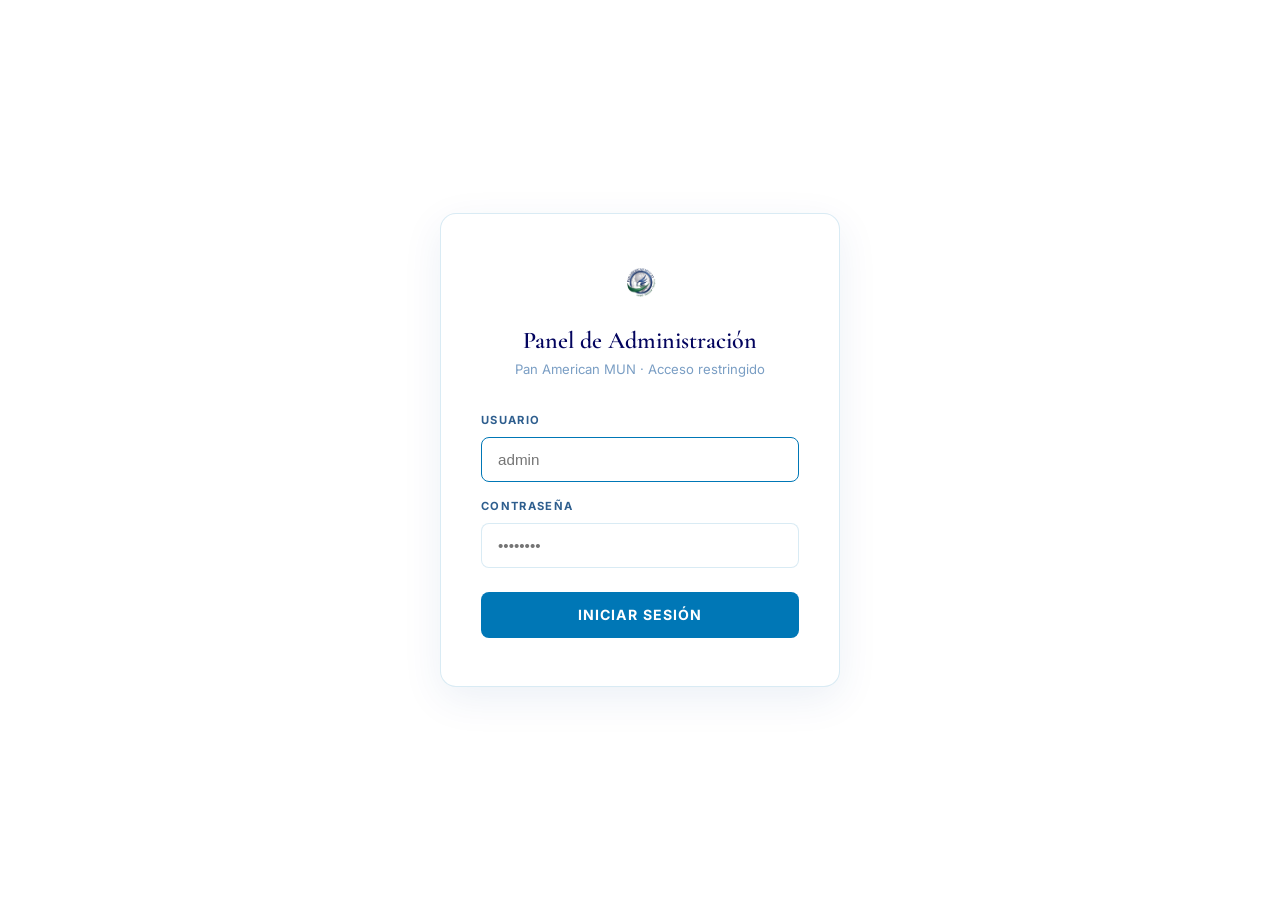
==== admin-panel.html @ f5f98153 "Add admin panel, team photos, GitHub publish, footer admin link, toolkit page" ====
<!DOCTYPE html>
<html lang="es">
<head>
  <meta charset="UTF-8">
  <meta name="viewport" content="width=device-width,initial-scale=1">
  <title>Admin Panel — Pan American MUN</title>
  <link rel="stylesheet" href="css/admin.css">
</head>
<body class="ap-body">

  <!-- ══ HEADER ══ -->
  <header class="ap-header">
    <div class="ap-header-left">
      <img src="img/logo.png" alt="" class="ap-logo">
      <span class="ap-title">Panel de Administración</span>
      <span class="ap-status" id="ap-status"></span>
    </div>
    <div class="ap-header-right">
      <button onclick="publishToGitHub()" class="ap-hbtn ap-hbtn-publish">🚀 Publicar para todos</button>
      <a href="index.html" target="_blank" class="ap-hbtn ap-hbtn-preview">🌐 Ver Sitio</a>
      <button onclick="adminLogout()" class="ap-hbtn ap-hbtn-logout">Cerrar Sesión</button>
    </div>
  </header>

  <div class="ap-layout">

    <!-- ══ SIDEBAR ══ -->
    <nav class="ap-sidebar">
      <span class="ap-nav-label">Contenido</span>
      <button class="ap-nav-btn active" data-section="conferencia">📅 Conferencia</button>
      <button class="ap-nav-btn" data-section="sg">🎓 Secretary-General</button>
      <button class="ap-nav-btn" data-section="equipo">👥 Equipo Secretariado</button>
      <button class="ap-nav-btn" data-section="comites">🏛 Comités (17)</button>
      <button class="ap-nav-btn" data-section="galeria">📸 Galería</button>
      <button class="ap-nav-btn" data-section="redes">🌐 Redes Sociales</button>
      <div class="ap-nav-divider"></div>
      <span class="ap-nav-label">Vista Previa</span>
      <button class="ap-nav-btn" onclick="window.open('index.html','_blank')">↗ Home</button>
      <button class="ap-nav-btn" onclick="window.open('secretariat.html','_blank')">↗ Secretariado</button>
      <button class="ap-nav-btn" onclick="window.open('committees.html','_blank')">↗ Comités</button>
      <div class="ap-nav-divider"></div>
      <span class="ap-nav-label">Publicación</span>
      <button class="ap-nav-btn" onclick="showGHModal()">⚙ Config GitHub</button>
      <button class="ap-nav-btn" onclick="publishToGitHub()">🚀 Publicar cambios</button>
      <div class="ap-nav-divider"></div>
      <button class="ap-nav-btn danger" onclick="SiteData.reset()">↺ Restablecer todo</button>
    </nav>

    <!-- ══ MAIN CONTENT ══ -->
    <main class="ap-main">

      <!-- ═══ CONFERENCIA ═══ -->
      <section id="s-conferencia" class="ap-section active">
        <h2 class="ap-section-title">Conferencia</h2>
        <p class="ap-section-desc">Información general del evento — año, fecha, sede y estadísticas.</p>

        <div class="ap-card">
          <div class="ap-card-title">Datos del Evento</div>
          <div class="ap-row ap-row-2">
            <div class="ap-field"><label class="ap-label">Año</label><input class="ap-input" id="conf-year" type="text" placeholder="2026"></div>
            <div class="ap-field"><label class="ap-label">Fecha (visible en sitio)</label><input class="ap-input" id="conf-date" type="text" placeholder="September 16, 2026"></div>
          </div>
          <div class="ap-row ap-row-2">
            <div class="ap-field"><label class="ap-label">Sede / Ciudad</label><input class="ap-input" id="conf-location" type="text" placeholder="Monterrey, México"></div>
            <div class="ap-field"><label class="ap-label">Lema</label><input class="ap-input" id="conf-theme" type="text" placeholder="Lead · Debate · Inspire"></div>
          </div>
          <div class="ap-row ap-row-2">
            <div class="ap-field"><label class="ap-label">Fecha countdown (ISO)</label><input class="ap-input" id="conf-countdown" type="datetime-local"></div>
            <div class="ap-field"><label class="ap-label">Link "Register Now"</label><input class="ap-input" id="conf-register" type="url" placeholder="https://..."></div>
          </div>
        </div>

        <div class="ap-card">
          <div class="ap-card-title">Estadísticas</div>
          <p class="ap-stat-legend">Número · Sufijo (ej. "+") · Etiqueta</p>
          <div id="stats-container"></div>
        </div>
      </section>

      <!-- ═══ SECRETARY-GENERAL ═══ -->
      <section id="s-sg" class="ap-section">
        <h2 class="ap-section-title">Secretary-General</h2>
        <p class="ap-section-desc">Foto, datos personales y carta oficial de la Secretaria General.</p>

        <div class="ap-card">
          <div class="ap-card-title">Foto y Datos</div>
          <div class="ap-photo-group">
            <img class="ap-thumb" id="sg-photo-preview" src="img/carolina.jpg">
            <div class="ap-photo-controls">
              <input class="ap-input" id="sg-photo-url" type="url" placeholder="Pegar URL de nueva foto...">
              <label class="ap-upload-label">📁 Subir archivo<input type="file" accept="image/*" id="sg-photo-file" style="display:none"></label>
            </div>
          </div>
          <div class="ap-row ap-row-2">
            <div class="ap-field"><label class="ap-label">Nombre completo</label><input class="ap-input" id="sg-name"></div>
            <div class="ap-field"><label class="ap-label">Email</label><input class="ap-input" id="sg-email" type="email"></div>
          </div>
          <div class="ap-row ap-row-2">
            <div class="ap-field"><label class="ap-label">Cargo (página Home)</label><input class="ap-input" id="sg-indexRole"></div>
            <div class="ap-field"><label class="ap-label">Cargo (Secretariado)</label><input class="ap-input" id="sg-featRole"></div>
          </div>
          <div class="ap-field"><label class="ap-label">Subtítulo (Secretariado)</label><input class="ap-input" id="sg-featTitle"></div>
        </div>

        <div class="ap-card">
          <div class="ap-card-title">Biografía</div>
          <div class="ap-field"><label class="ap-label">Párrafo 1</label><textarea class="ap-textarea" id="sg-bio1"></textarea></div>
          <div class="ap-field"><label class="ap-label">Párrafo 2</label><textarea class="ap-textarea" id="sg-bio2"></textarea></div>
        </div>

        <div class="ap-card">
          <div class="ap-card-title">Carta SG (Página Home)</div>
          <div class="ap-field"><label class="ap-label">Apertura</label><input class="ap-input" id="sg-letterOpening"></div>
          <div class="ap-field"><label class="ap-label">Párrafo 1</label><textarea class="ap-textarea" id="sg-letter1"></textarea></div>
          <div class="ap-field"><label class="ap-label">Párrafo 2</label><textarea class="ap-textarea" id="sg-letter2"></textarea></div>
          <div class="ap-field"><label class="ap-label">Párrafo 3</label><textarea class="ap-textarea" id="sg-letter3"></textarea></div>
          <div class="ap-row ap-row-2">
            <div class="ap-field"><label class="ap-label">Cierre</label><input class="ap-input" id="sg-closing"></div>
            <div class="ap-field"><label class="ap-label">Firma</label><input class="ap-input" id="sg-signature"></div>
          </div>
        </div>
      </section>

      <!-- ═══ EQUIPO ═══ -->
      <section id="s-equipo" class="ap-section">
        <h2 class="ap-section-title">Equipo Secretariado</h2>
        <p class="ap-section-desc">Nombre, puesto y foto de cada miembro del equipo. Se actualiza en la página de Secretariado.</p>
        <div class="ap-team-grid" id="team-container"></div>
      </section>

      <!-- ═══ COMITÉS ═══ -->
      <section id="s-comites" class="ap-section">
        <h2 class="ap-section-title">Comités</h2>
        <p class="ap-section-desc">Edita tema, descripción, foto y staff de cada comité. Haz clic en un comité para expandirlo.</p>
        <div id="committees-container"></div>
      </section>

      <!-- ═══ GALERÍA ═══ -->
      <section id="s-galeria" class="ap-section">
        <h2 class="ap-section-title">Galería de Fotos</h2>
        <p class="ap-section-desc">Imágenes que aparecen en las secciones de acción y secretariado del sitio.</p>
        <div class="ap-gallery-grid" id="gallery-container"></div>
      </section>

      <!-- ═══ REDES ═══ -->
      <section id="s-redes" class="ap-section">
        <h2 class="ap-section-title">Redes Sociales</h2>
        <p class="ap-section-desc">Links y email de contacto que aparecen en el footer del sitio.</p>
        <div class="ap-card">
          <div class="ap-field"><label class="ap-label">Instagram URL</label><input class="ap-input" id="soc-instagram" type="url" placeholder="https://instagram.com/..."></div>
          <div class="ap-field"><label class="ap-label">TikTok URL</label><input class="ap-input" id="soc-tiktok" type="url" placeholder="https://tiktok.com/@..."></div>
          <div class="ap-field"><label class="ap-label">Email de contacto</label><input class="ap-input" id="soc-email" type="email" placeholder="correo@ejemplo.com"></div>
        </div>
      </section>

    </main>
  </div>

  <!-- ══ GITHUB MODAL ══ -->
  <div id="gh-modal" style="display:none;position:fixed;inset:0;background:rgba(0,0,0,.55);z-index:500;align-items:center;justify-content:center">
    <div style="background:#fff;border-radius:14px;padding:2rem;max-width:480px;width:90%;box-shadow:0 20px 60px rgba(0,0,0,.25)">
      <h3 style="margin:0 0 .5rem;font-size:1.15rem;color:#0f172a">Conectar con GitHub</h3>
      <p style="margin:0 0 1.25rem;font-size:.85rem;color:#64748b">Los cambios del admin se suben a tu repo de GitHub y Vercel los publica en ~30 segundos para <em>todos</em> los visitantes.</p>
      <div style="margin-bottom:.75rem">
        <label style="display:block;font-size:.78rem;font-weight:600;letter-spacing:.06em;text-transform:uppercase;color:#475569;margin-bottom:.35rem">Repositorio (usuario/nombre)</label>
        <input id="gh-repo" type="text" placeholder="ej: pablodelagarza/pamun-website" style="width:100%;box-sizing:border-box;border:1px solid #cbd5e1;border-radius:8px;padding:.55rem .75rem;font-size:.9rem;outline:none">
      </div>
      <div style="margin-bottom:.5rem">
        <label style="display:block;font-size:.78rem;font-weight:600;letter-spacing:.06em;text-transform:uppercase;color:#475569;margin-bottom:.35rem">Personal Access Token de GitHub</label>
        <input id="gh-token" type="password" placeholder="ghp_xxxxxxxxxxxx" style="width:100%;box-sizing:border-box;border:1px solid #cbd5e1;border-radius:8px;padding:.55rem .75rem;font-size:.9rem;outline:none">
      </div>
      <p style="margin:.5rem 0 1.25rem;font-size:.75rem;color:#94a3b8">Crea tu token en GitHub → Settings → Developer Settings → Personal access tokens → <strong>repo</strong> (permiso de escritura). El token se guarda solo en tu navegador.</p>
      <div style="display:flex;gap:.75rem">
        <button onclick="saveGitHubConfig()" style="flex:1;background:#0077B6;color:#fff;border:none;border-radius:8px;padding:.6rem;font-weight:600;cursor:pointer;font-size:.9rem">Guardar y Publicar</button>
        <button onclick="closeGHModal()" style="background:none;border:1px solid #e2e8f0;border-radius:8px;padding:.6rem 1rem;cursor:pointer;color:#64748b;font-size:.9rem">Cancelar</button>
      </div>
    </div>
  </div>

  <script src="js/committees-data.js"></script>
  <script src="js/site-data.js"></script>
  <script src="js/admin.js"></script>
</body>
</html>
---- css/admin.css ----
/* ── Admin Panel Styles ─────────────────────────────── */
:root {
  --ap-sidebar-w: 230px;
  --ap-header-h: 58px;
  --ap-bg: #f4f6fa;
  --ap-card: #ffffff;
  --ap-border: #e2e8f0;
  --ap-text: #1a2537;
  --ap-muted: #64748b;
  --ap-accent: #0077B6;
  --ap-danger: #dc2626;
  --ap-green: #16a34a;
}
*, *::before, *::after { box-sizing: border-box; }
body.ap-body { margin: 0; background: var(--ap-bg); font-family: -apple-system, BlinkMacSystemFont, 'Segoe UI', sans-serif; color: var(--ap-text); min-height: 100vh; }

/* HEADER */
.ap-header { position: fixed; top: 0; left: 0; right: 0; z-index: 200; height: var(--ap-header-h); background: #023E8A; display: flex; align-items: center; justify-content: space-between; padding: 0 1.5rem; box-shadow: 0 2px 12px rgba(0,0,0,.2); }
.ap-header-left { display: flex; align-items: center; gap: .9rem; }
.ap-logo { height: 34px; width: 34px; object-fit: contain; }
.ap-title { color: #fff; font-weight: 700; font-size: .95rem; letter-spacing: .01em; }
.ap-status { font-size: .75rem; padding: .22rem .7rem; border-radius: 20px; background: rgba(255,255,255,.15); color: rgba(255,255,255,.75); transition: .3s; }
.ap-status.saved { background: rgba(22,163,74,.25); color: #86efac; }
.ap-header-right { display: flex; gap: .6rem; align-items: center; }
.ap-hbtn { padding: .4rem 1rem; border-radius: 6px; font-size: .8rem; font-weight: 600; cursor: pointer; border: 1px solid rgba(255,255,255,.25); transition: .2s; text-decoration: none; }
.ap-hbtn-preview { background: rgba(255,255,255,.12); color: #fff; }
.ap-hbtn-preview:hover { background: rgba(255,255,255,.22); }
.ap-hbtn-logout { background: transparent; color: rgba(255,255,255,.7); }
.ap-hbtn-logout:hover { color: #fff; border-color: rgba(255,255,255,.4); }
.ap-hbtn-publish { background: #22c55e; color: #fff; border-color: #16a34a; }
.ap-hbtn-publish:hover { background: #16a34a; }
.ap-status.error { background: rgba(220,38,38,.25); color: #fca5a5; }

/* LAYOUT */
.ap-layout { display: flex; padding-top: var(--ap-header-h); min-height: 100vh; }

/* SIDEBAR */
.ap-sidebar { width: var(--ap-sidebar-w); flex-shrink: 0; background: var(--ap-card); border-right: 1px solid var(--ap-border); position: fixed; top: var(--ap-header-h); bottom: 0; left: 0; overflow-y: auto; padding: 1.25rem 0 2rem; }
.ap-nav-label { display: block; padding: .6rem 1.25rem .25rem; font-size: .65rem; font-weight: 700; letter-spacing: .12em; text-transform: uppercase; color: var(--ap-muted); }
.ap-nav-btn { display: block; width: 100%; text-align: left; padding: .65rem 1.5rem; border: none; background: transparent; color: var(--ap-muted); font-size: .88rem; cursor: pointer; transition: .15s; border-left: 3px solid transparent; line-height: 1.3; }
.ap-nav-btn:hover { color: var(--ap-text); background: var(--ap-bg); }
.ap-nav-btn.active { color: var(--ap-accent); background: rgba(0,119,182,.07); border-left-color: var(--ap-accent); font-weight: 600; }
.ap-nav-btn.danger { color: var(--ap-danger); }
.ap-nav-btn.danger:hover { background: rgba(220,38,38,.06); }
.ap-nav-divider { height: 1px; background: var(--ap-border); margin: .9rem 1.25rem; }

/* MAIN */
.ap-main { flex: 1; margin-left: var(--ap-sidebar-w); padding: 2rem; max-width: 920px; }
.ap-section { display: none; }
.ap-section.active { display: block; animation: fadeUp .25s ease; }
@keyframes fadeUp { from { opacity: 0; transform: translateY(8px); } to { opacity: 1; transform: none; } }
.ap-section-title { font-size: 1.35rem; font-weight: 700; color: var(--ap-text); margin: 0 0 .35rem; }
.ap-section-desc { color: var(--ap-muted); font-size: .85rem; margin: 0 0 1.75rem; padding-bottom: 1rem; border-bottom: 1px solid var(--ap-border); }

/* CARD */
.ap-card { background: var(--ap-card); border: 1px solid var(--ap-border); border-radius: 12px; padding: 1.5rem; margin-bottom: 1.5rem; }
.ap-card-title { font-size: .9rem; font-weight: 700; color: var(--ap-muted); text-transform: uppercase; letter-spacing: .07em; margin-bottom: 1.25rem; padding-bottom: .75rem; border-bottom: 1px solid var(--ap-border); }

/* FIELDS */
.ap-row { display: grid; gap: 1rem; margin-bottom: 1rem; }
.ap-row-2 { grid-template-columns: 1fr 1fr; }
.ap-row-3 { grid-template-columns: 1fr 1fr 1fr; }
.ap-field { display: flex; flex-direction: column; gap: .4rem; margin-bottom: .9rem; }
.ap-field:last-child { margin-bottom: 0; }
.ap-label { font-size: .7rem; font-weight: 700; letter-spacing: .09em; text-transform: uppercase; color: var(--ap-muted); }
.ap-input, .ap-textarea, .ap-select { padding: .6rem .85rem; border: 1px solid var(--ap-border); border-radius: 8px; font-size: .88rem; color: var(--ap-text); background: #fff; font-family: inherit; transition: border-color .2s, box-shadow .2s; width: 100%; }
.ap-input:focus, .ap-textarea:focus, .ap-select:focus { outline: none; border-color: var(--ap-accent); box-shadow: 0 0 0 3px rgba(0,119,182,.1); }
.ap-textarea { resize: vertical; min-height: 90px; line-height: 1.6; }

/* PHOTO COMPONENT */
.ap-photo-group { display: flex; gap: 1rem; align-items: flex-start; margin-bottom: 1.25rem; }
.ap-thumb { width: 80px; height: 80px; border-radius: 50%; object-fit: cover; object-position: top center; border: 2px solid var(--ap-border); flex-shrink: 0; background: var(--ap-bg); }
.ap-thumb.rect { border-radius: 8px; }
.ap-photo-controls { flex: 1; }
.ap-upload-label { display: inline-flex; align-items: center; gap: .35rem; margin-top: .5rem; padding: .38rem .85rem; border: 1px solid var(--ap-border); border-radius: 6px; font-size: .78rem; cursor: pointer; color: var(--ap-muted); background: var(--ap-bg); transition: .2s; }
.ap-upload-label:hover { border-color: var(--ap-accent); color: var(--ap-accent); background: rgba(0,119,182,.05); }

/* STAT ROWS */
.ap-stat-row { display: grid; grid-template-columns: 90px 55px 1fr; gap: .6rem; padding: .5rem 0; border-bottom: 1px solid var(--ap-border); align-items: center; }
.ap-stat-row:last-child { border-bottom: none; }
.ap-stat-legend { font-size: .7rem; color: var(--ap-muted); font-style: italic; margin-bottom: .5rem; }

/* TEAM GRID */
.ap-team-grid { display: grid; grid-template-columns: repeat(2, 1fr); gap: 1rem; }
@media (min-width: 700px) { .ap-team-grid { grid-template-columns: repeat(3, 1fr); } }
.ap-team-card { background: var(--ap-card); border: 1px solid var(--ap-border); border-radius: 12px; padding: 1.25rem; }
.ap-team-photo-row { display: flex; gap: .75rem; align-items: center; margin-bottom: .9rem; }
.ap-team-thumb { width: 52px; height: 52px; border-radius: 50%; object-fit: cover; object-position: top; border: 2px solid var(--ap-border); flex-shrink: 0; }

/* COMMITTEE ACCORDION */
.ap-committee-item { border: 1px solid var(--ap-border); border-radius: 10px; overflow: hidden; margin-bottom: .65rem; }
.ap-committee-header { display: flex; align-items: center; justify-content: space-between; width: 100%; padding: .85rem 1.2rem; background: var(--ap-card); border: none; text-align: left; cursor: pointer; font-size: .88rem; color: var(--ap-text); transition: background .15s; }
.ap-committee-header:hover { background: var(--ap-bg); }
.ap-chevron { transition: transform .2s; font-style: normal; }
.ap-committee-item.open .ap-chevron { transform: rotate(180deg); }
.ap-committee-body { display: none; padding: 1.25rem; border-top: 1px solid var(--ap-border); background: #fafbfc; }
.ap-committee-item.open .ap-committee-body { display: block; }

/* STAFF */
.ap-staff-row { display: flex; gap: .5rem; align-items: center; margin-bottom: .5rem; }
.ap-staff-row .ap-input { flex: 1; }
.ap-remove-btn { padding: .38rem .6rem; border: 1px solid #fca5a5; border-radius: 6px; background: transparent; color: var(--ap-danger); cursor: pointer; font-size: .78rem; flex-shrink: 0; transition: .2s; line-height: 1; }
.ap-remove-btn:hover { background: #fee2e2; }
.ap-add-btn { padding: .5rem 1rem; border: 1px dashed var(--ap-border); border-radius: 6px; background: transparent; color: var(--ap-muted); cursor: pointer; font-size: .82rem; margin-top: .5rem; width: 100%; transition: .2s; }
.ap-add-btn:hover { border-color: var(--ap-accent); color: var(--ap-accent); }

/* GALLERY */
.ap-gallery-grid { display: grid; grid-template-columns: repeat(2, 1fr); gap: 1.25rem; }
@media (min-width: 600px) { .ap-gallery-grid { grid-template-columns: repeat(3, 1fr); } }
.ap-gallery-item .ap-thumb.rect { width: 100%; height: 110px; margin-bottom: .65rem; }

/* BUTTONS */
.ap-btn { display: inline-flex; align-items: center; gap: .4rem; padding: .6rem 1.4rem; border: none; border-radius: 8px; font-size: .84rem; font-weight: 700; cursor: pointer; letter-spacing: .03em; transition: .2s; text-decoration: none; }
.ap-btn-primary { background: var(--ap-accent); color: #fff; }
.ap-btn-primary:hover { filter: brightness(1.1); }

/* RESPONSIVE */
@media (max-width: 768px) {
  .ap-sidebar { width: 100%; position: relative; top: auto; height: auto; display: flex; flex-wrap: wrap; gap: 0; border-right: none; border-bottom: 1px solid var(--ap-border); }
  .ap-layout { flex-direction: column; }
  .ap-main { margin-left: 0; padding: 1.25rem; }
  .ap-nav-btn { padding: .5rem 1rem; font-size: .8rem; }
  .ap-row-2, .ap-row-3 { grid-template-columns: 1fr; }
}
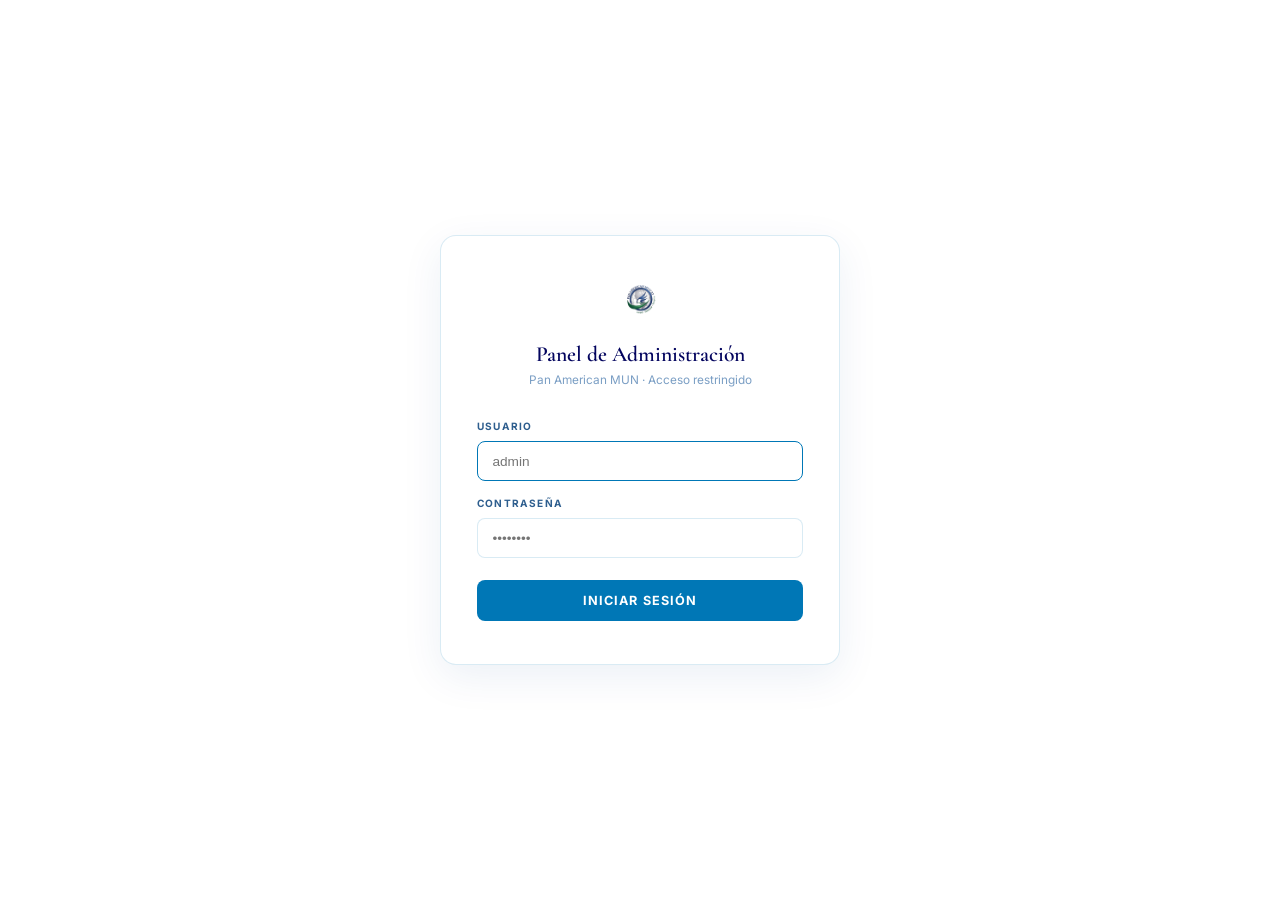
==== commit e6dd49ce: "Replace emoji icons with SVGs; fix GitHub SHA mismatch on publish" ====
--- a/admin-panel.html
+++ b/admin-panel.html
@@ -16,8 +16,8 @@
       <span class="ap-status" id="ap-status"></span>
     </div>
     <div class="ap-header-right">
-      <button onclick="publishToGitHub()" class="ap-hbtn ap-hbtn-publish">🚀 Publicar para todos</button>
-      <a href="index.html" target="_blank" class="ap-hbtn ap-hbtn-preview">🌐 Ver Sitio</a>
+      <button onclick="publishToGitHub()" class="ap-hbtn ap-hbtn-publish"><svg width="13" height="13" viewBox="0 0 24 24" fill="none" stroke="currentColor" stroke-width="2.5" style="vertical-align:middle;margin-right:.35rem"><path d="M21 15v4a2 2 0 0 1-2 2H5a2 2 0 0 1-2-2v-4"/><polyline points="17 8 12 3 7 8"/><line x1="12" y1="3" x2="12" y2="15"/></svg>Publicar para todos</button>
+      <a href="index.html" target="_blank" class="ap-hbtn ap-hbtn-preview"><svg width="13" height="13" viewBox="0 0 24 24" fill="none" stroke="currentColor" stroke-width="2.5" style="vertical-align:middle;margin-right:.35rem"><path d="M18 13v6a2 2 0 0 1-2 2H5a2 2 0 0 1-2-2V8a2 2 0 0 1 2-2h6"/><polyline points="15 3 21 3 21 9"/><line x1="10" y1="14" x2="21" y2="3"/></svg>Ver Sitio</a>
       <button onclick="adminLogout()" class="ap-hbtn ap-hbtn-logout">Cerrar Sesión</button>
     </div>
   </header>
@@ -27,23 +27,23 @@
     <!-- ══ SIDEBAR ══ -->
     <nav class="ap-sidebar">
       <span class="ap-nav-label">Contenido</span>
-      <button class="ap-nav-btn active" data-section="conferencia">📅 Conferencia</button>
-      <button class="ap-nav-btn" data-section="sg">🎓 Secretary-General</button>
-      <button class="ap-nav-btn" data-section="equipo">👥 Equipo Secretariado</button>
-      <button class="ap-nav-btn" data-section="comites">🏛 Comités (17)</button>
-      <button class="ap-nav-btn" data-section="galeria">📸 Galería</button>
-      <button class="ap-nav-btn" data-section="redes">🌐 Redes Sociales</button>
+      <button class="ap-nav-btn active" data-section="conferencia"><svg width="14" height="14" viewBox="0 0 24 24" fill="none" stroke="currentColor" stroke-width="2"><rect x="3" y="4" width="18" height="18" rx="2"/><line x1="16" y1="2" x2="16" y2="6"/><line x1="8" y1="2" x2="8" y2="6"/><line x1="3" y1="10" x2="21" y2="10"/></svg> Conferencia</button>
+      <button class="ap-nav-btn" data-section="sg"><svg width="14" height="14" viewBox="0 0 24 24" fill="none" stroke="currentColor" stroke-width="2"><path d="M20 21v-2a4 4 0 0 0-4-4H8a4 4 0 0 0-4 4v2"/><circle cx="12" cy="7" r="4"/></svg> Secretary-General</button>
+      <button class="ap-nav-btn" data-section="equipo"><svg width="14" height="14" viewBox="0 0 24 24" fill="none" stroke="currentColor" stroke-width="2"><path d="M17 21v-2a4 4 0 0 0-4-4H5a4 4 0 0 0-4 4v2"/><circle cx="9" cy="7" r="4"/><path d="M23 21v-2a4 4 0 0 0-3-3.87"/><path d="M16 3.13a4 4 0 0 1 0 7.75"/></svg> Equipo Secretariado</button>
+      <button class="ap-nav-btn" data-section="comites"><svg width="14" height="14" viewBox="0 0 24 24" fill="none" stroke="currentColor" stroke-width="2"><path d="M3 9l9-7 9 7v11a2 2 0 0 1-2 2H5a2 2 0 0 1-2-2z"/><polyline points="9 22 9 12 15 12 15 22"/></svg> Comités (17)</button>
+      <button class="ap-nav-btn" data-section="galeria"><svg width="14" height="14" viewBox="0 0 24 24" fill="none" stroke="currentColor" stroke-width="2"><rect x="3" y="3" width="18" height="18" rx="2"/><circle cx="8.5" cy="8.5" r="1.5"/><polyline points="21 15 16 10 5 21"/></svg> Galería</button>
+      <button class="ap-nav-btn" data-section="redes"><svg width="14" height="14" viewBox="0 0 24 24" fill="none" stroke="currentColor" stroke-width="2"><circle cx="12" cy="12" r="10"/><line x1="2" y1="12" x2="22" y2="12"/><path d="M12 2a15.3 15.3 0 0 1 4 10 15.3 15.3 0 0 1-4 10 15.3 15.3 0 0 1-4-10 15.3 15.3 0 0 1 4-10z"/></svg> Redes Sociales</button>
       <div class="ap-nav-divider"></div>
       <span class="ap-nav-label">Vista Previa</span>
-      <button class="ap-nav-btn" onclick="window.open('index.html','_blank')">↗ Home</button>
-      <button class="ap-nav-btn" onclick="window.open('secretariat.html','_blank')">↗ Secretariado</button>
-      <button class="ap-nav-btn" onclick="window.open('committees.html','_blank')">↗ Comités</button>
+      <button class="ap-nav-btn" onclick="window.open('index.html','_blank')"><svg width="14" height="14" viewBox="0 0 24 24" fill="none" stroke="currentColor" stroke-width="2"><path d="M18 13v6a2 2 0 0 1-2 2H5a2 2 0 0 1-2-2V8a2 2 0 0 1 2-2h6"/><polyline points="15 3 21 3 21 9"/><line x1="10" y1="14" x2="21" y2="3"/></svg> Home</button>
+      <button class="ap-nav-btn" onclick="window.open('secretariat.html','_blank')"><svg width="14" height="14" viewBox="0 0 24 24" fill="none" stroke="currentColor" stroke-width="2"><path d="M18 13v6a2 2 0 0 1-2 2H5a2 2 0 0 1-2-2V8a2 2 0 0 1 2-2h6"/><polyline points="15 3 21 3 21 9"/><line x1="10" y1="14" x2="21" y2="3"/></svg> Secretariado</button>
+      <button class="ap-nav-btn" onclick="window.open('committees.html','_blank')"><svg width="14" height="14" viewBox="0 0 24 24" fill="none" stroke="currentColor" stroke-width="2"><path d="M18 13v6a2 2 0 0 1-2 2H5a2 2 0 0 1-2-2V8a2 2 0 0 1 2-2h6"/><polyline points="15 3 21 3 21 9"/><line x1="10" y1="14" x2="21" y2="3"/></svg> Comités</button>
       <div class="ap-nav-divider"></div>
       <span class="ap-nav-label">Publicación</span>
-      <button class="ap-nav-btn" onclick="showGHModal()">⚙ Config GitHub</button>
-      <button class="ap-nav-btn" onclick="publishToGitHub()">🚀 Publicar cambios</button>
+      <button class="ap-nav-btn" onclick="showGHModal()"><svg width="14" height="14" viewBox="0 0 24 24" fill="none" stroke="currentColor" stroke-width="2"><circle cx="12" cy="12" r="3"/><path d="M19.4 15a1.65 1.65 0 0 0 .33 1.82l.06.06a2 2 0 0 1-2.83 2.83l-.06-.06a1.65 1.65 0 0 0-1.82-.33 1.65 1.65 0 0 0-1 1.51V21a2 2 0 0 1-4 0v-.09A1.65 1.65 0 0 0 9 19.4a1.65 1.65 0 0 0-1.82.33l-.06.06a2 2 0 0 1-2.83-2.83l.06-.06A1.65 1.65 0 0 0 4.68 15a1.65 1.65 0 0 0-1.51-1H3a2 2 0 0 1 0-4h.09A1.65 1.65 0 0 0 4.6 9a1.65 1.65 0 0 0-.33-1.82l-.06-.06a2 2 0 0 1 2.83-2.83l.06.06A1.65 1.65 0 0 0 9 4.68a1.65 1.65 0 0 0 1-1.51V3a2 2 0 0 1 4 0v.09a1.65 1.65 0 0 0 1 1.51 1.65 1.65 0 0 0 1.82-.33l.06-.06a2 2 0 0 1 2.83 2.83l-.06.06A1.65 1.65 0 0 0 19.4 9a1.65 1.65 0 0 0 1.51 1H21a2 2 0 0 1 0 4h-.09a1.65 1.65 0 0 0-1.51 1z"/></svg> Config GitHub</button>
+      <button class="ap-nav-btn" onclick="publishToGitHub()"><svg width="14" height="14" viewBox="0 0 24 24" fill="none" stroke="currentColor" stroke-width="2"><path d="M21 15v4a2 2 0 0 1-2 2H5a2 2 0 0 1-2-2v-4"/><polyline points="17 8 12 3 7 8"/><line x1="12" y1="3" x2="12" y2="15"/></svg> Publicar cambios</button>
       <div class="ap-nav-divider"></div>
-      <button class="ap-nav-btn danger" onclick="SiteData.reset()">↺ Restablecer todo</button>
+      <button class="ap-nav-btn danger" onclick="SiteData.reset()"><svg width="14" height="14" viewBox="0 0 24 24" fill="none" stroke="currentColor" stroke-width="2"><polyline points="1 4 1 10 7 10"/><path d="M3.51 15a9 9 0 1 0 .49-3.5"/></svg> Restablecer todo</button>
     </nav>
 
     <!-- ══ MAIN CONTENT ══ -->
@@ -165,6 +165,10 @@
         <label style="display:block;font-size:.78rem;font-weight:600;letter-spacing:.06em;text-transform:uppercase;color:#475569;margin-bottom:.35rem">Repositorio (usuario/nombre)</label>
         <input id="gh-repo" type="text" placeholder="ej: pablodelagarza/pamun-website" style="width:100%;box-sizing:border-box;border:1px solid #cbd5e1;border-radius:8px;padding:.55rem .75rem;font-size:.9rem;outline:none">
       </div>
+      <div style="margin-bottom:.75rem">
+        <label style="display:block;font-size:.78rem;font-weight:600;letter-spacing:.06em;text-transform:uppercase;color:#475569;margin-bottom:.35rem">Rama (Branch)</label>
+        <input id="gh-branch" type="text" placeholder="main" style="width:100%;box-sizing:border-box;border:1px solid #cbd5e1;border-radius:8px;padding:.55rem .75rem;font-size:.9rem;outline:none">
+      </div>
       <div style="margin-bottom:.5rem">
         <label style="display:block;font-size:.78rem;font-weight:600;letter-spacing:.06em;text-transform:uppercase;color:#475569;margin-bottom:.35rem">Personal Access Token de GitHub</label>
         <input id="gh-token" type="password" placeholder="ghp_xxxxxxxxxxxx" style="width:100%;box-sizing:border-box;border:1px solid #cbd5e1;border-radius:8px;padding:.55rem .75rem;font-size:.9rem;outline:none">
--- a/css/admin.css
+++ b/css/admin.css
@@ -30,6 +30,8 @@
 .ap-hbtn-publish { background: #22c55e; color: #fff; border-color: #16a34a; }
 .ap-hbtn-publish:hover { background: #16a34a; }
 .ap-status.error { background: rgba(220,38,38,.25); color: #fca5a5; }
+.ap-nav-btn svg { vertical-align: middle; margin-right: .4rem; opacity: .7; transition: .15s; }
+.ap-nav-btn:hover svg, .ap-nav-btn.active svg { opacity: 1; }
 
 /* LAYOUT */
 .ap-layout { display: flex; padding-top: var(--ap-header-h); min-height: 100vh; }
